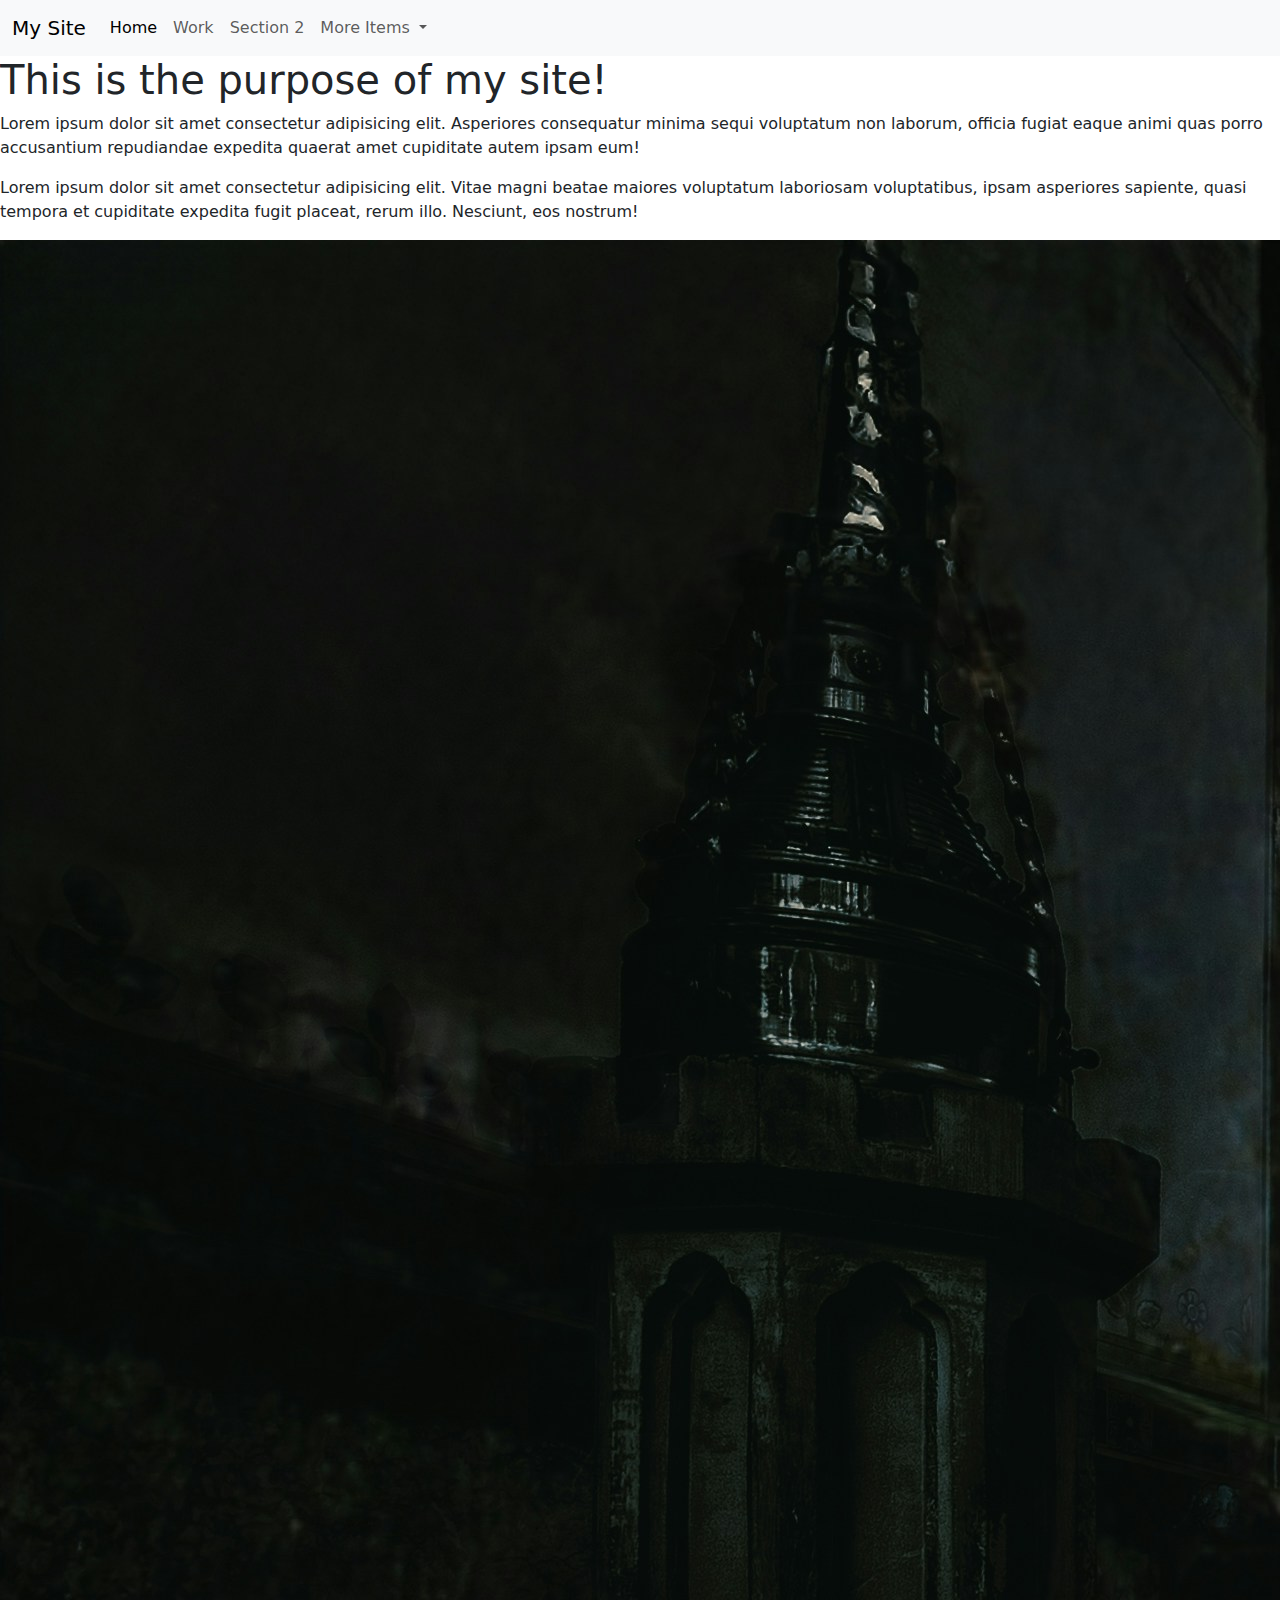
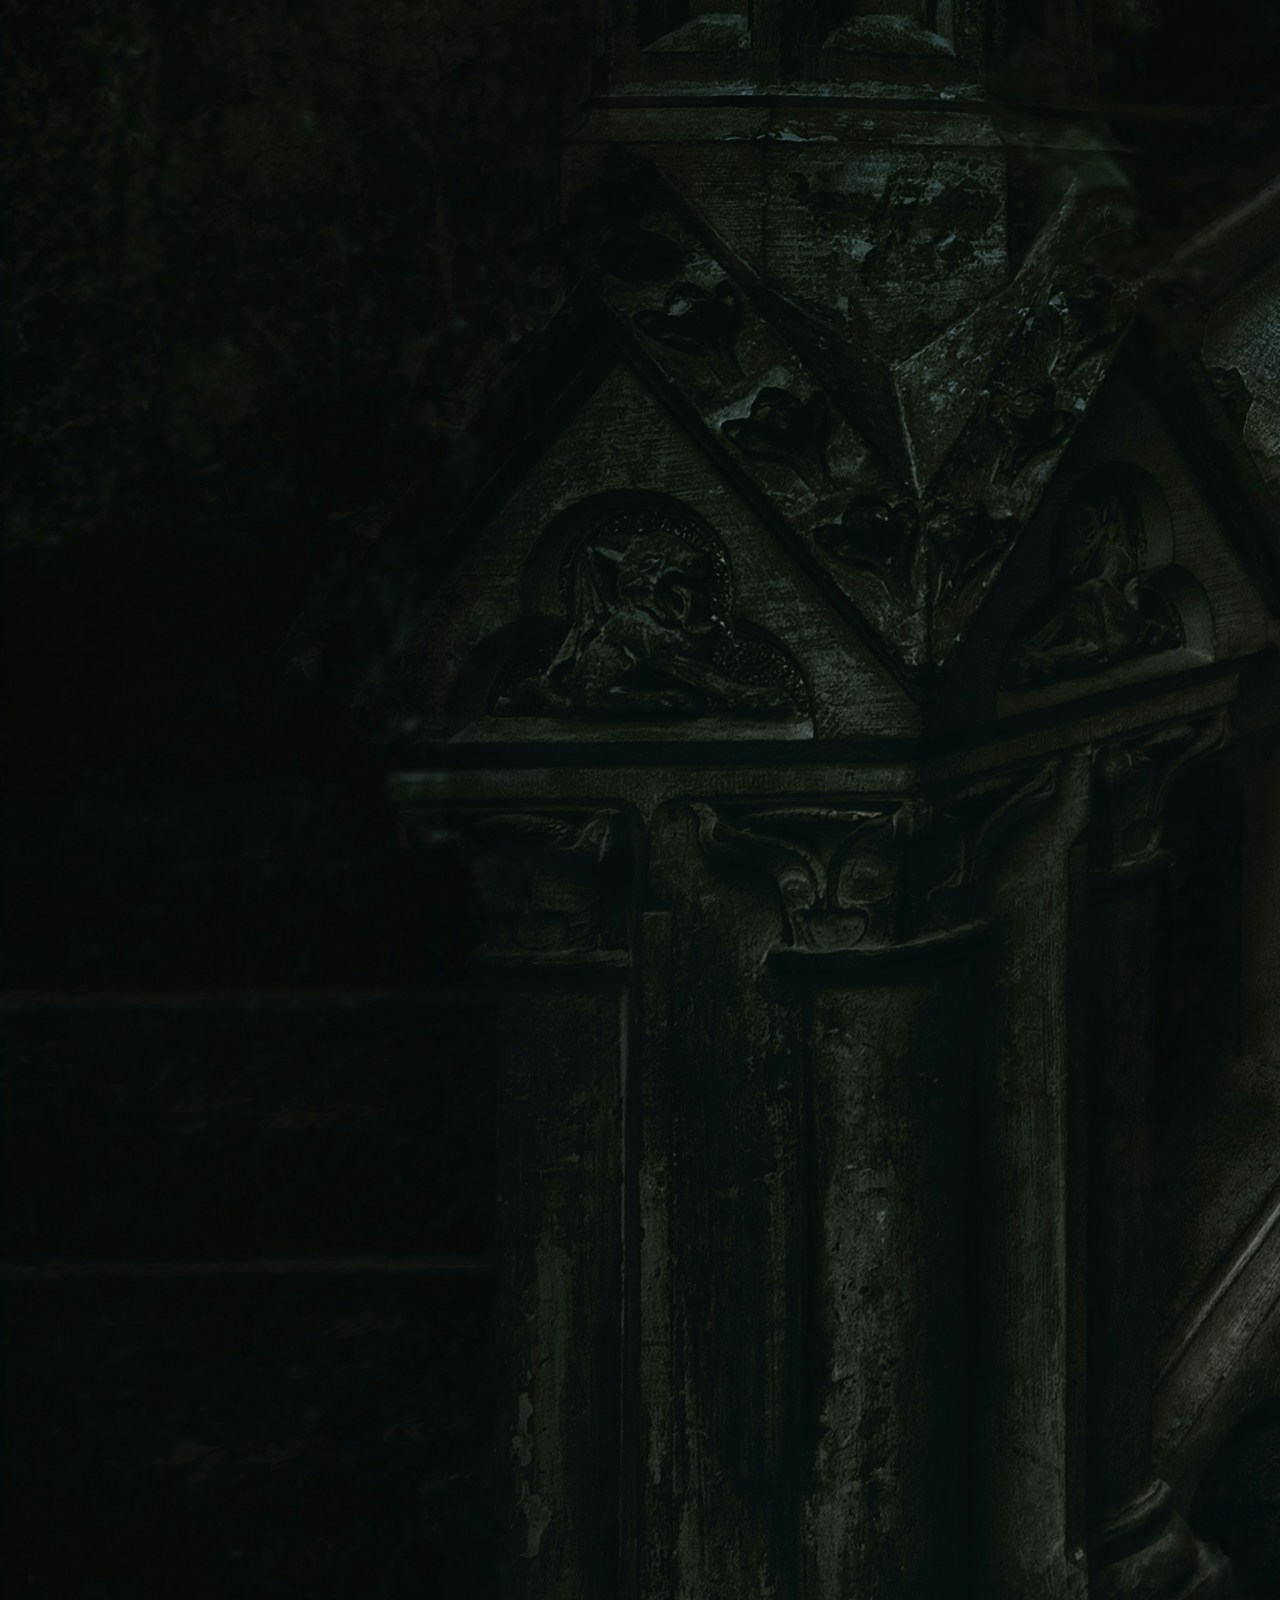
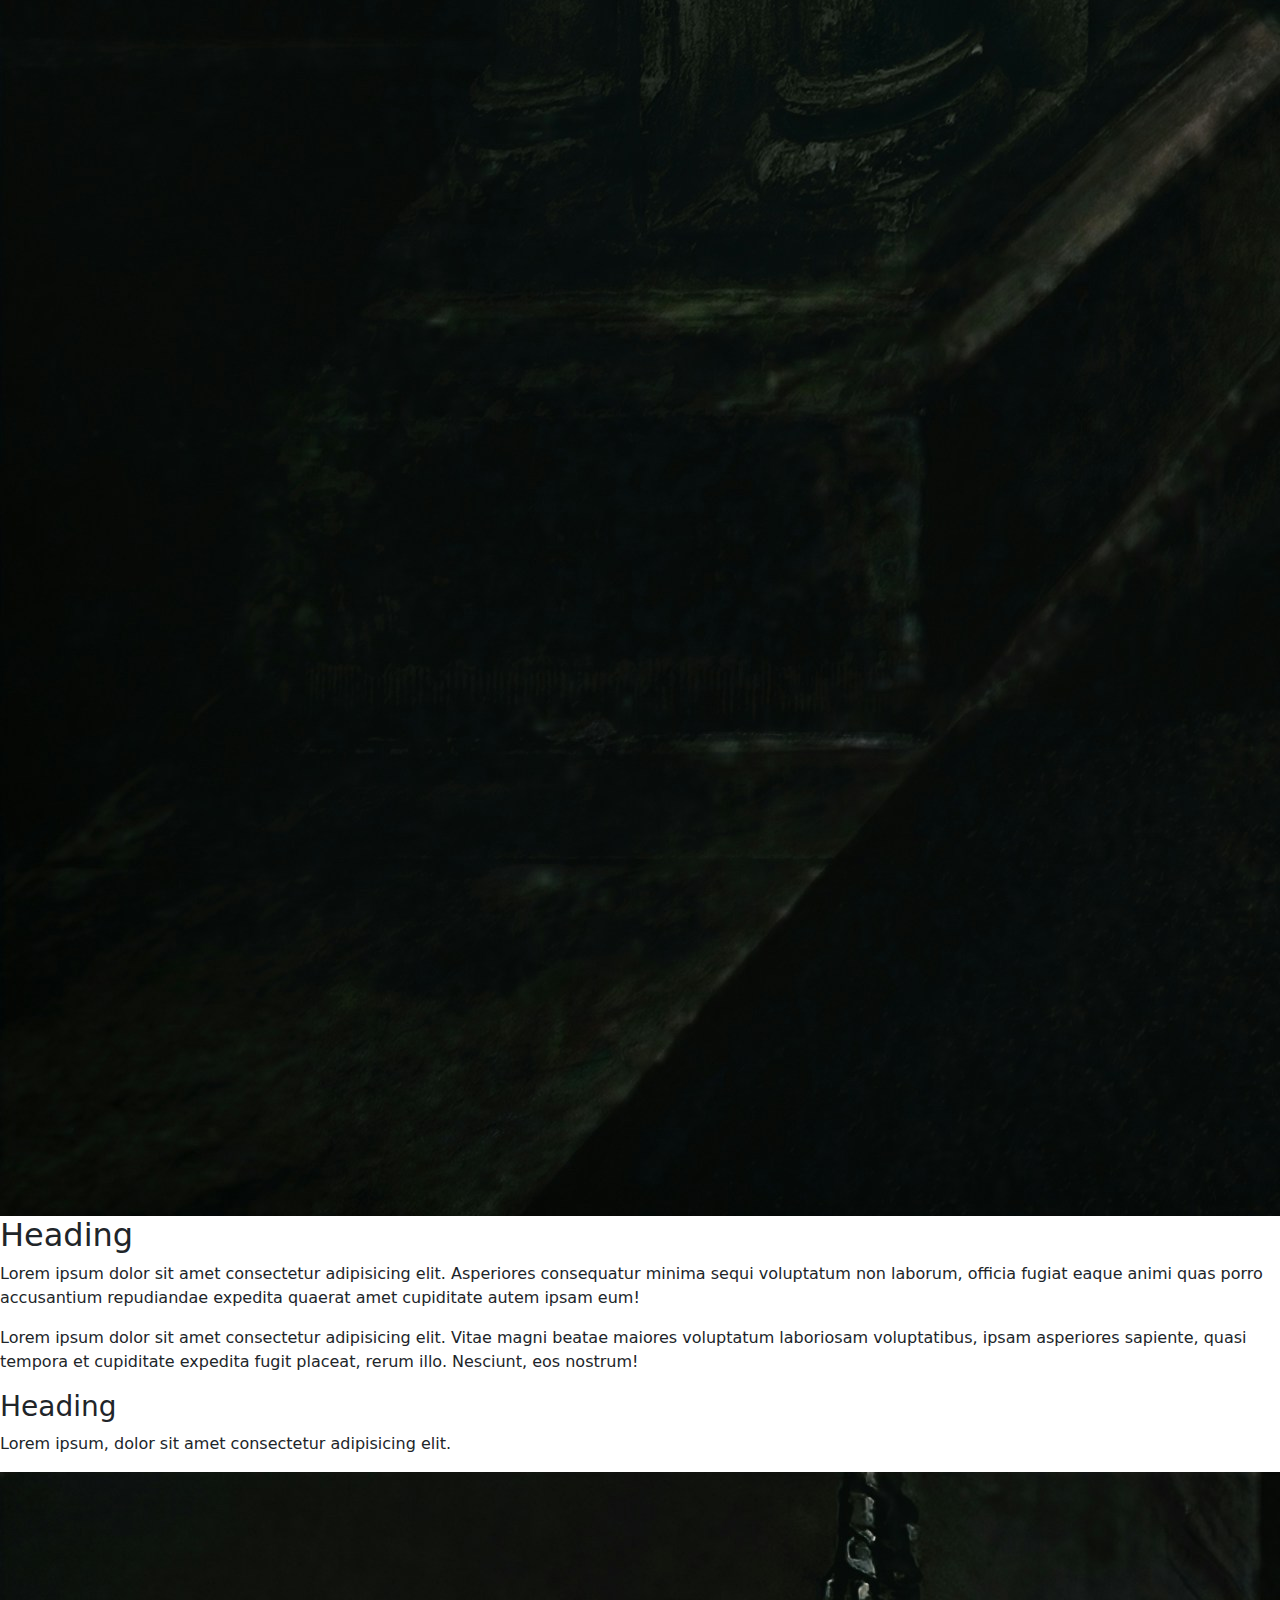
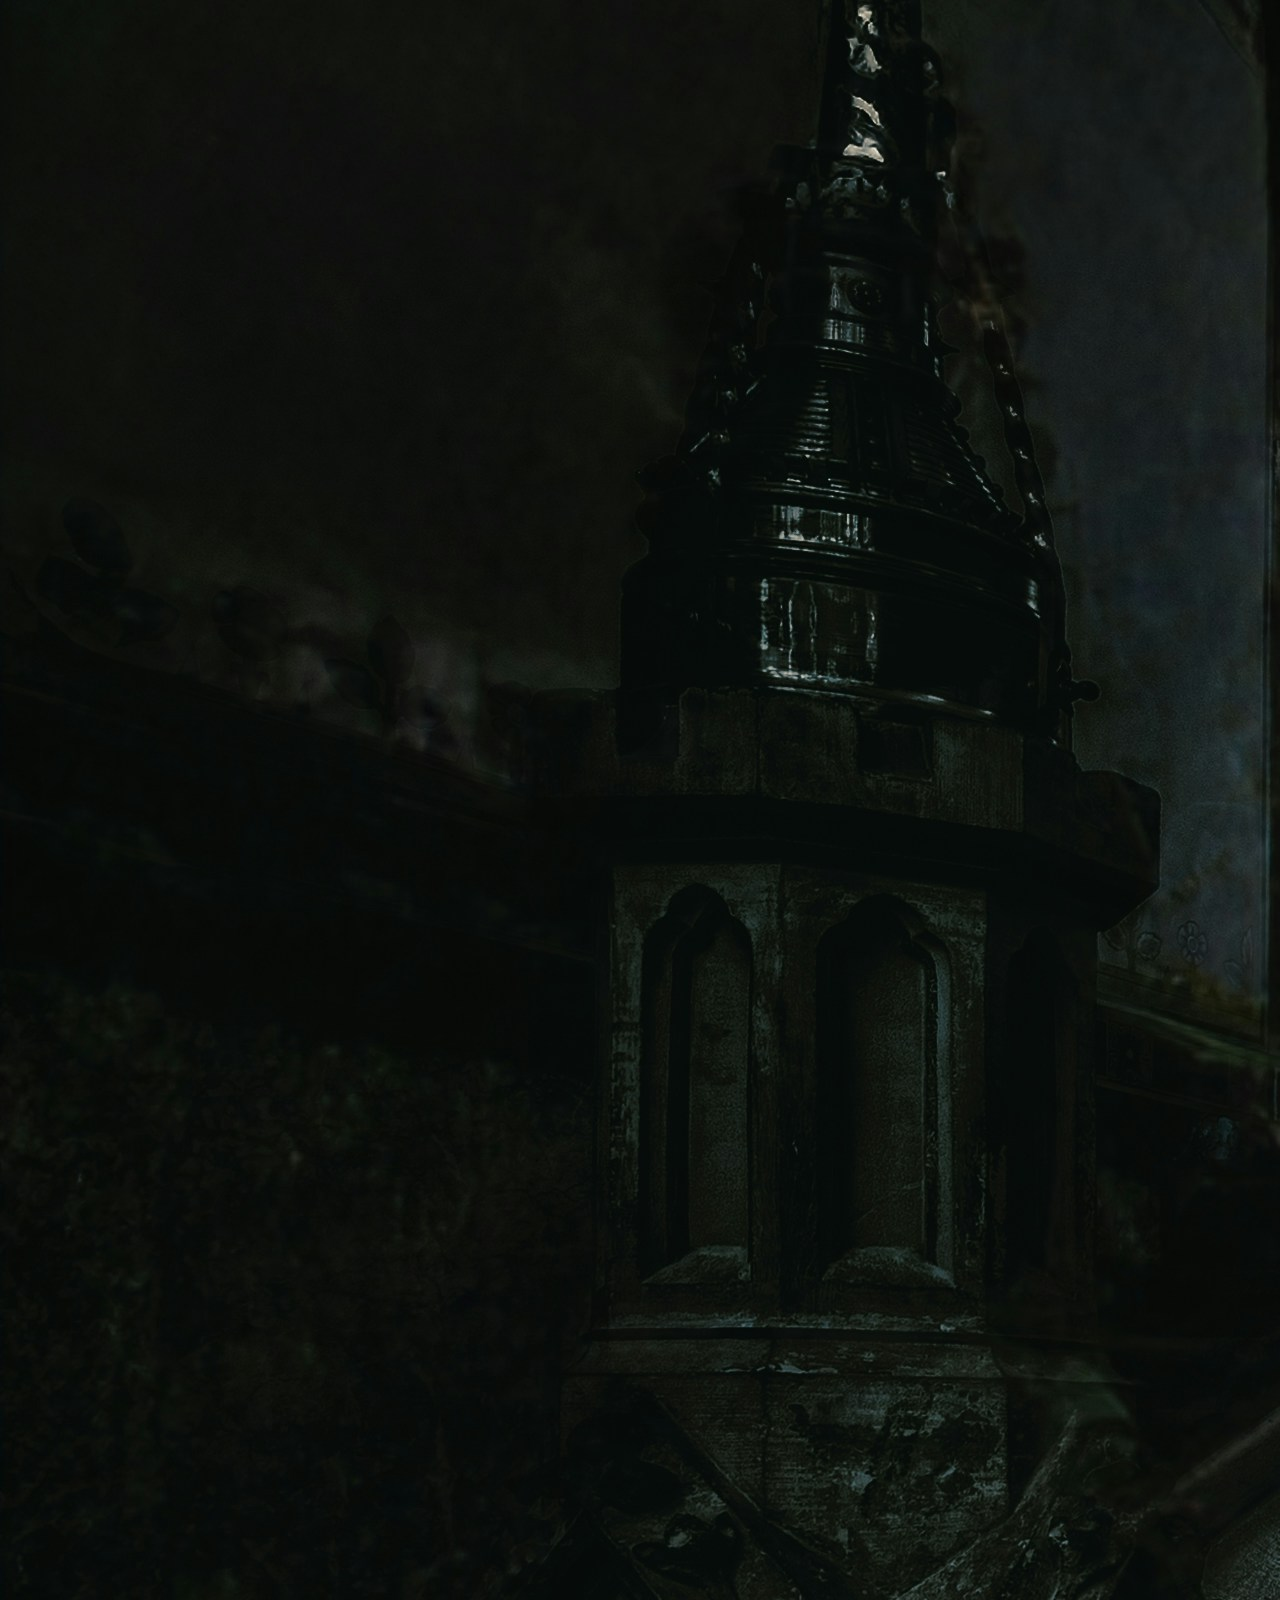
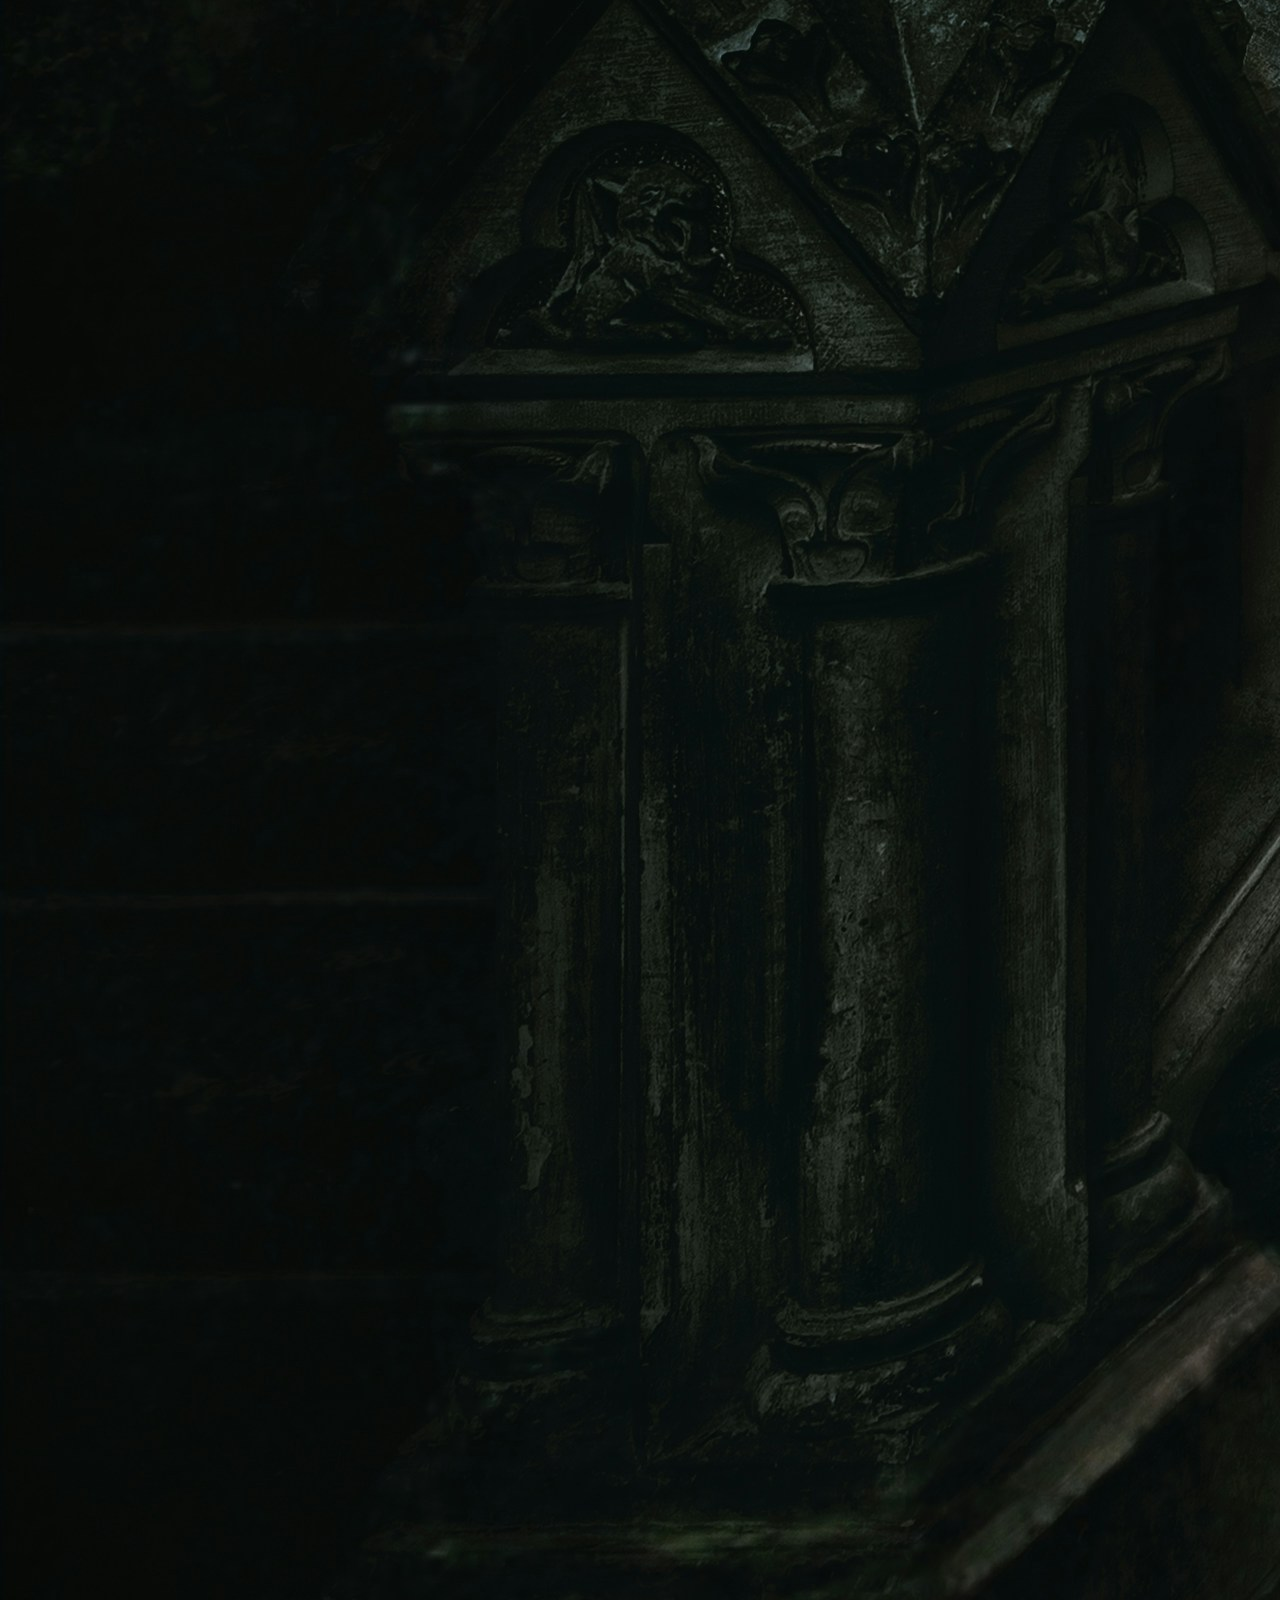
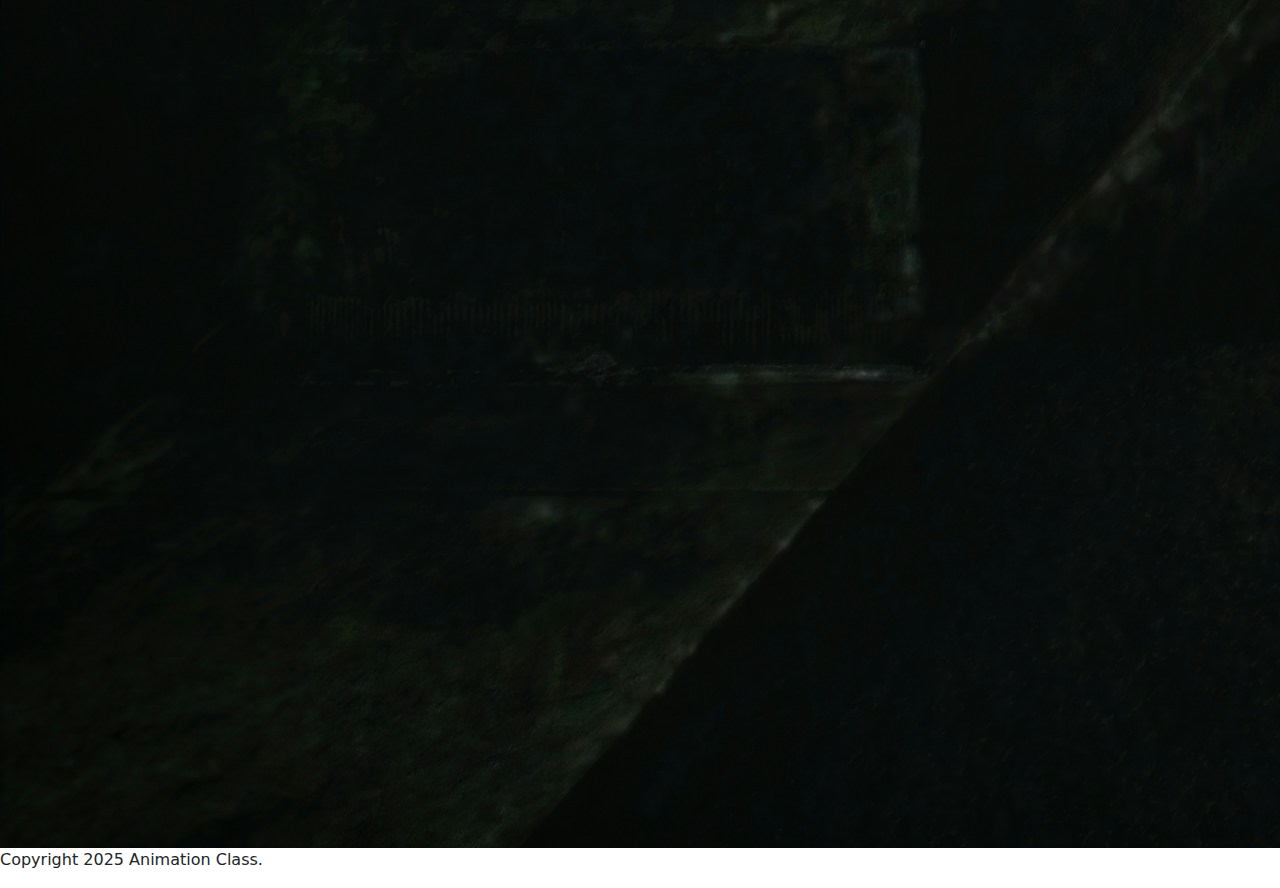
==== index-1.html @ 161d1387 "index-1 content" ====
<!DOCTYPE html>
<html lang="en">
<head>
  <meta charset="UTF-8">
  <meta name="viewport" content="width=device-width, initial-scale=1.0">
  <title>Document</title>
  <link href="https://cdn.jsdelivr.net/npm/bootstrap@5.3.3/dist/css/bootstrap.min.css" rel="stylesheet"
    integrity="sha384-QWTKZyjpPEjISv5WaRU9OFeRpok6YctnYmDr5pNlyT2bRjXh0JMhjY6hW+ALEwIH" crossorigin="anonymous">
  <script src="https://cdn.jsdelivr.net/npm/bootstrap@5.3.3/dist/js/bootstrap.bundle.min.js"
      integrity="sha384-YvpcrYf0tY3lHB60NNkmXc5s9fDVZLESaAA55NDzOxhy9GkcIdslK1eN7N6jIeHz" crossorigin="anonymous"></script>
  <link rel="stylesheet" href="/css-1/styles.css">
</head>
<body>
  <header>
    <nav class="navbar navbar-expand-lg bg-body-tertiary">
      <div class="container-fluid">
        <a class="navbar-brand" href="#">My Site</a>
        <button class="navbar-toggler" type="button" data-bs-toggle="collapse" data-bs-target="#navbarNavDropdown"
          aria-controls="navbarNavDropdown" aria-expanded="false" aria-label="Toggle navigation">
          <span class="navbar-toggler-icon"></span>
        </button>
        <div class="collapse navbar-collapse" id="navbarNavDropdown">
          <ul class="navbar-nav">
            <li class="nav-item">
              <a class="nav-link active" aria-current="page" href="/">Home</a>
            </li>
            <li class="nav-item">
              <a class="nav-link" href="/work.html">Work</a>
            </li>
            <li class="nav-item">
              <a class="nav-link" href="#index-1.html#section-2">Section 2</a>
            </li>
            <li class="nav-item dropdown">
              <a class="nav-link dropdown-toggle" href="#" role="button" data-bs-toggle="dropdown" aria-expanded="false">
                More Items
              </a>
              <ul class="dropdown-menu">
                <li><a class="dropdown-item" href="#">Action</a></li>
                <li><a class="dropdown-item" href="#">Another action</a></li>
                <li><a class="dropdown-item" href="#">Something else here</a></li>
              </ul>
            </li>
          </ul>
        </div>
      </div>
    </nav>
  </header>
  <main>
    <section>
      <div>
        <h1>This is the purpose of my site!</h1>
        <p>Lorem ipsum dolor sit amet consectetur adipisicing elit. Asperiores consequatur minima sequi voluptatum non laborum, officia fugiat eaque animi quas porro accusantium repudiandae expedita quaerat amet cupiditate autem ipsam eum!</p>
        <p>Lorem ipsum dolor sit amet consectetur adipisicing elit. Vitae magni beatae maiores voluptatum laboriosam voluptatibus, ipsam asperiores sapiente, quasi tempora et cupiditate expedita fugit placeat, rerum illo. Nesciunt, eos nostrum!</p>
      </div>
      <div>
        <img src="/images/scroll-image.jpg" alt="">
      </div>
    </section>
    <section id="section-2">
      <div>
        <h2>Heading</h2>
        <p>Lorem ipsum dolor sit amet consectetur adipisicing elit. Asperiores consequatur minima sequi voluptatum non laborum, officia fugiat eaque animi quas porro accusantium repudiandae expedita quaerat amet cupiditate autem ipsam eum!</p>
        <p>Lorem ipsum dolor sit amet consectetur adipisicing elit. Vitae magni beatae maiores voluptatum laboriosam voluptatibus, ipsam asperiores sapiente, quasi tempora et cupiditate expedita fugit placeat, rerum illo. Nesciunt, eos nostrum!</p>
        <div>
          <h3>Heading</h3>
          <p>Lorem ipsum, dolor sit amet consectetur adipisicing elit. </p>
        </div>
      </div>
      <img src="/images/scroll-image.jpg" alt="">
    </section>
  </main>
  <footer><p>Copyright 2025 Animation Class.</p></footer>
</body>
</html>
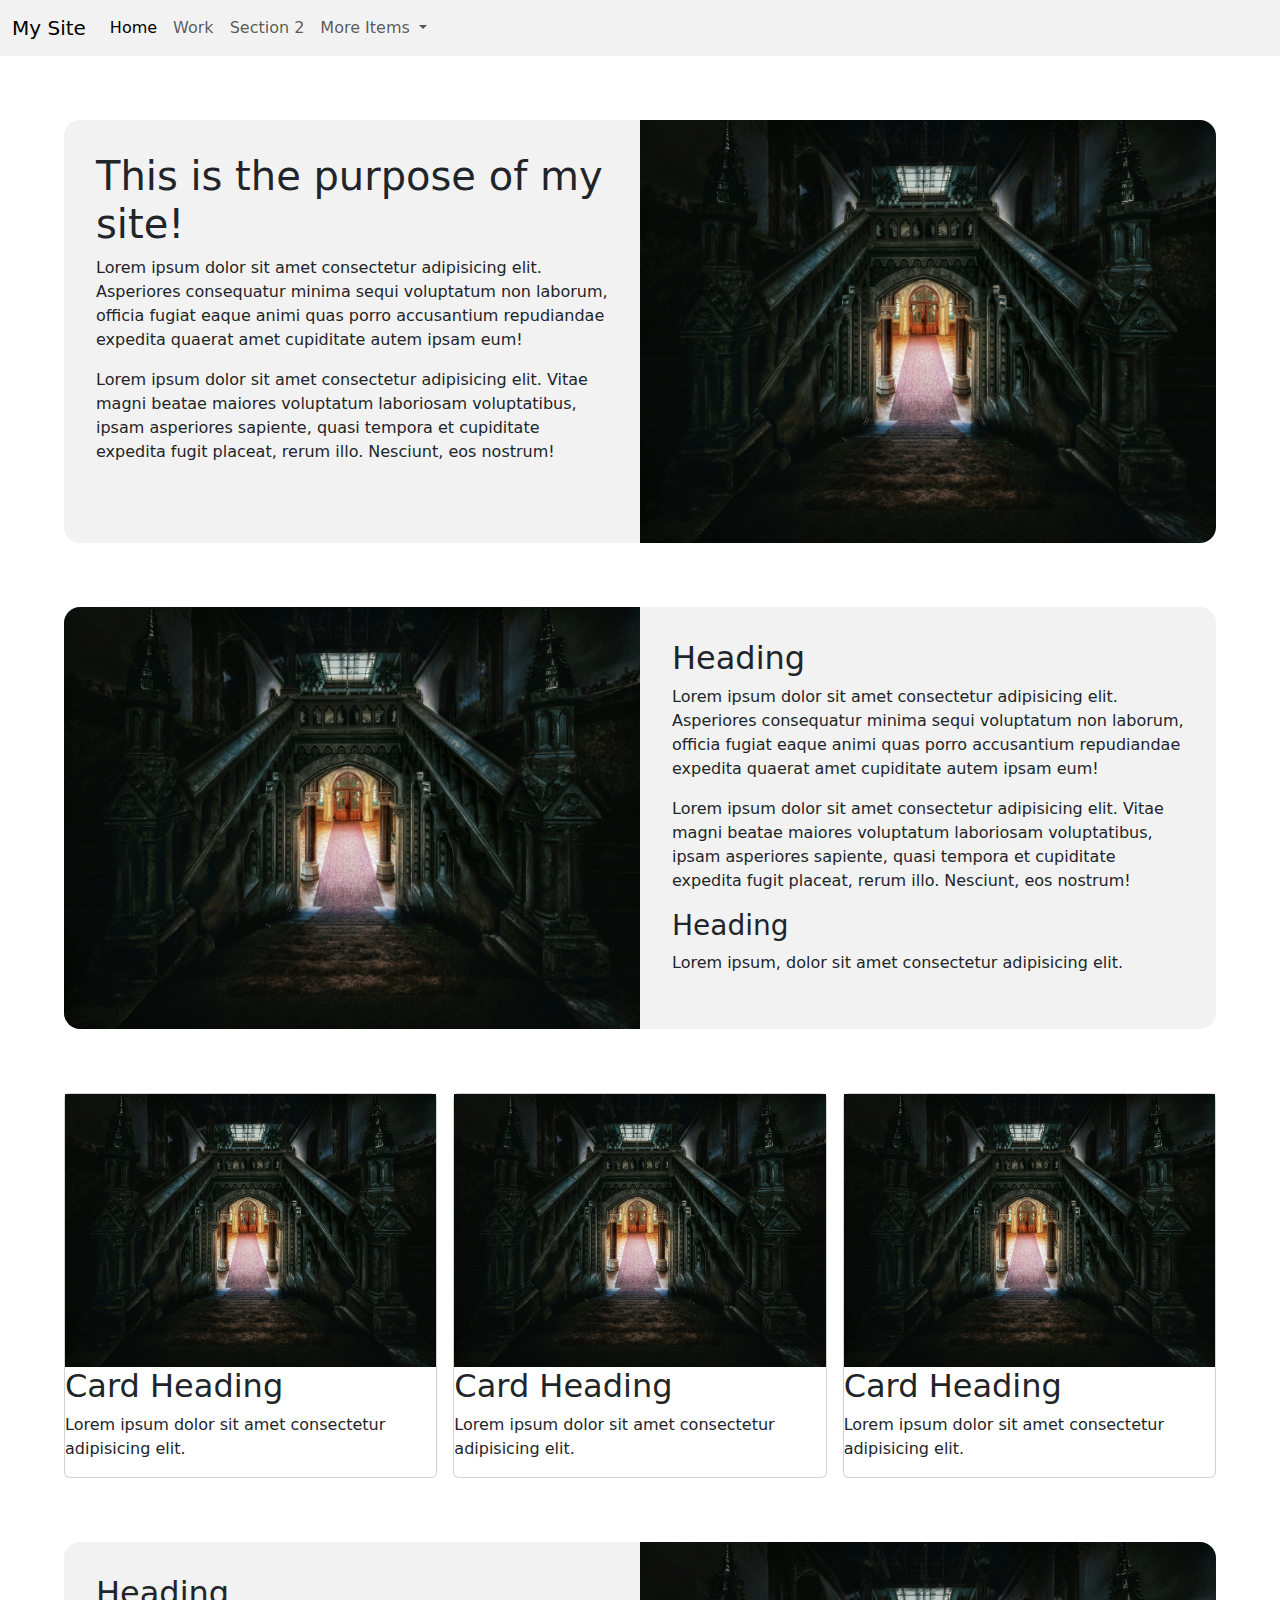
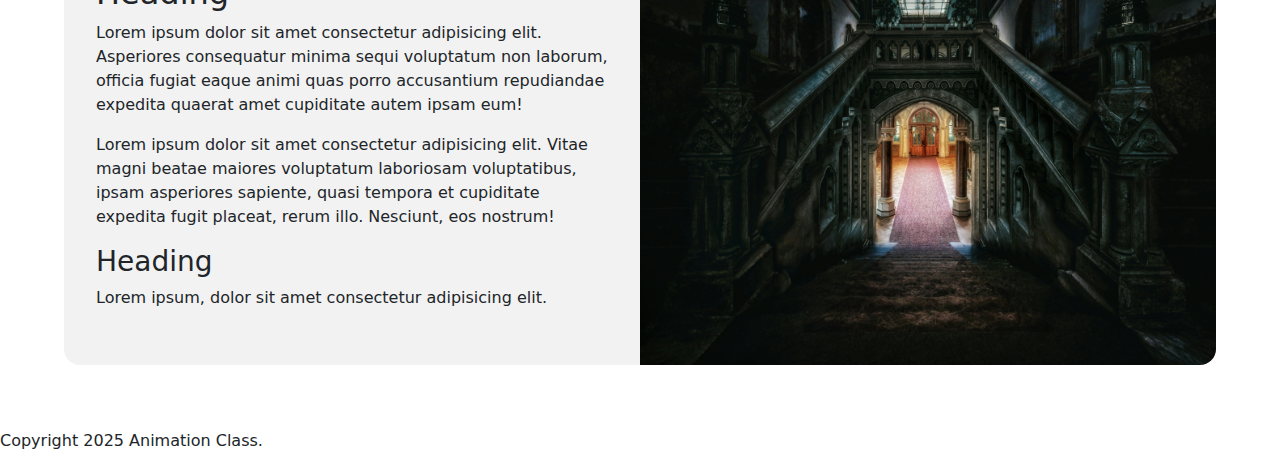
==== commit 03384b4a: "layout" ====
--- a/index-1.html
+++ b/index-1.html
@@ -46,18 +46,19 @@
     </nav>
   </header>
   <main>
-    <section>
-      <div>
+    <section class="banner">
+      <div class="banner__text-block">
         <h1>This is the purpose of my site!</h1>
         <p>Lorem ipsum dolor sit amet consectetur adipisicing elit. Asperiores consequatur minima sequi voluptatum non laborum, officia fugiat eaque animi quas porro accusantium repudiandae expedita quaerat amet cupiditate autem ipsam eum!</p>
         <p>Lorem ipsum dolor sit amet consectetur adipisicing elit. Vitae magni beatae maiores voluptatum laboriosam voluptatibus, ipsam asperiores sapiente, quasi tempora et cupiditate expedita fugit placeat, rerum illo. Nesciunt, eos nostrum!</p>
       </div>
-      <div>
+      <div class="banner__img">
         <img src="/images/scroll-image.jpg" alt="">
       </div>
     </section>
-    <section id="section-2">
-      <div>
+    
+    <section id="section-2" class="banner reverse">
+      <div class="banner__text-block">
         <h2>Heading</h2>
         <p>Lorem ipsum dolor sit amet consectetur adipisicing elit. Asperiores consequatur minima sequi voluptatum non laborum, officia fugiat eaque animi quas porro accusantium repudiandae expedita quaerat amet cupiditate autem ipsam eum!</p>
         <p>Lorem ipsum dolor sit amet consectetur adipisicing elit. Vitae magni beatae maiores voluptatum laboriosam voluptatibus, ipsam asperiores sapiente, quasi tempora et cupiditate expedita fugit placeat, rerum illo. Nesciunt, eos nostrum!</p>
@@ -66,7 +67,44 @@
           <p>Lorem ipsum, dolor sit amet consectetur adipisicing elit. </p>
         </div>
       </div>
-      <img src="/images/scroll-image.jpg" alt="">
+      <div class="banner__img"><img src="/images/scroll-image.jpg" alt=""></div>
+    </section>
+
+    <section class="cards">
+      <div class="card">
+        <div class="card__img"><img src="/images/scroll-image.jpg" alt=""></div>
+        <div class="card__text-block">
+          <h2>Card Heading</h2>
+          <p>Lorem ipsum dolor sit amet consectetur adipisicing elit.</p>
+        </div>
+      </div>
+      <div class="card">
+        <div class="card__img"><img src="/images/scroll-image.jpg" alt=""></div>
+        <div class="card__text-block">
+          <h2>Card Heading</h2>
+          <p>Lorem ipsum dolor sit amet consectetur adipisicing elit.</p>
+        </div>
+      </div>
+      <div class="card">
+        <div class="card__img"><img src="/images/scroll-image.jpg" alt=""></div>
+        <div class="card__text-block">
+          <h2>Card Heading</h2>
+          <p>Lorem ipsum dolor sit amet consectetur adipisicing elit.</p>
+        </div>
+      </div>
+    </section>
+
+    <section id="section-2" class="banner">
+      <div class="banner__text-block">
+        <h2>Heading</h2>
+        <p>Lorem ipsum dolor sit amet consectetur adipisicing elit. Asperiores consequatur minima sequi voluptatum non laborum, officia fugiat eaque animi quas porro accusantium repudiandae expedita quaerat amet cupiditate autem ipsam eum!</p>
+        <p>Lorem ipsum dolor sit amet consectetur adipisicing elit. Vitae magni beatae maiores voluptatum laboriosam voluptatibus, ipsam asperiores sapiente, quasi tempora et cupiditate expedita fugit placeat, rerum illo. Nesciunt, eos nostrum!</p>
+        <div>
+          <h3>Heading</h3>
+          <p>Lorem ipsum, dolor sit amet consectetur adipisicing elit. </p>
+        </div>
+      </div>
+      <div class="banner__img"><img src="/images/scroll-image.jpg" alt=""></div>
     </section>
   </main>
   <footer><p>Copyright 2025 Animation Class.</p></footer>
--- a/css-1/styles.css
+++ b/css-1/styles.css
@@ -0,0 +1,66 @@
+main {
+  margin-inline: 5%;
+}
+
+img {
+  width: 100%;
+  height: auto;
+}
+
+.bg-body-tertiary {
+  background-color: #f2f2f2 !important;
+}
+
+.banner {
+  background-color: #f2f2f2;
+  display: grid;
+  grid-template-columns: repeat(2, 1fr);
+  margin-block: 4rem;
+  border-radius: 1rem;
+  overflow: hidden;
+
+  .banner__text-block {
+    padding: 2rem;
+    order: 1;
+  }
+
+  .banner__img {
+    order: 2;
+
+    img {
+      height: 100%;
+      width: 100%;
+      object-fit: cover;
+    }
+  }
+
+  &.reverse {
+    .banner__text-block {
+      order: 2;
+    }
+
+    .banner__img {
+      order: 1;
+    }
+  }
+
+  @media (max-width: 768px) {
+    grid-template-columns: 1fr;
+    margin-block: 2rem;
+
+    .banner__text-block {
+      order: 2;
+    }
+
+    .banner__img {
+      order: 1;
+    }
+  }
+}
+
+.cards {
+  display: grid;
+  gap: 1rem;
+  grid-template-columns: repeat(3, 1fr);
+  overflow: hidden;
+}
